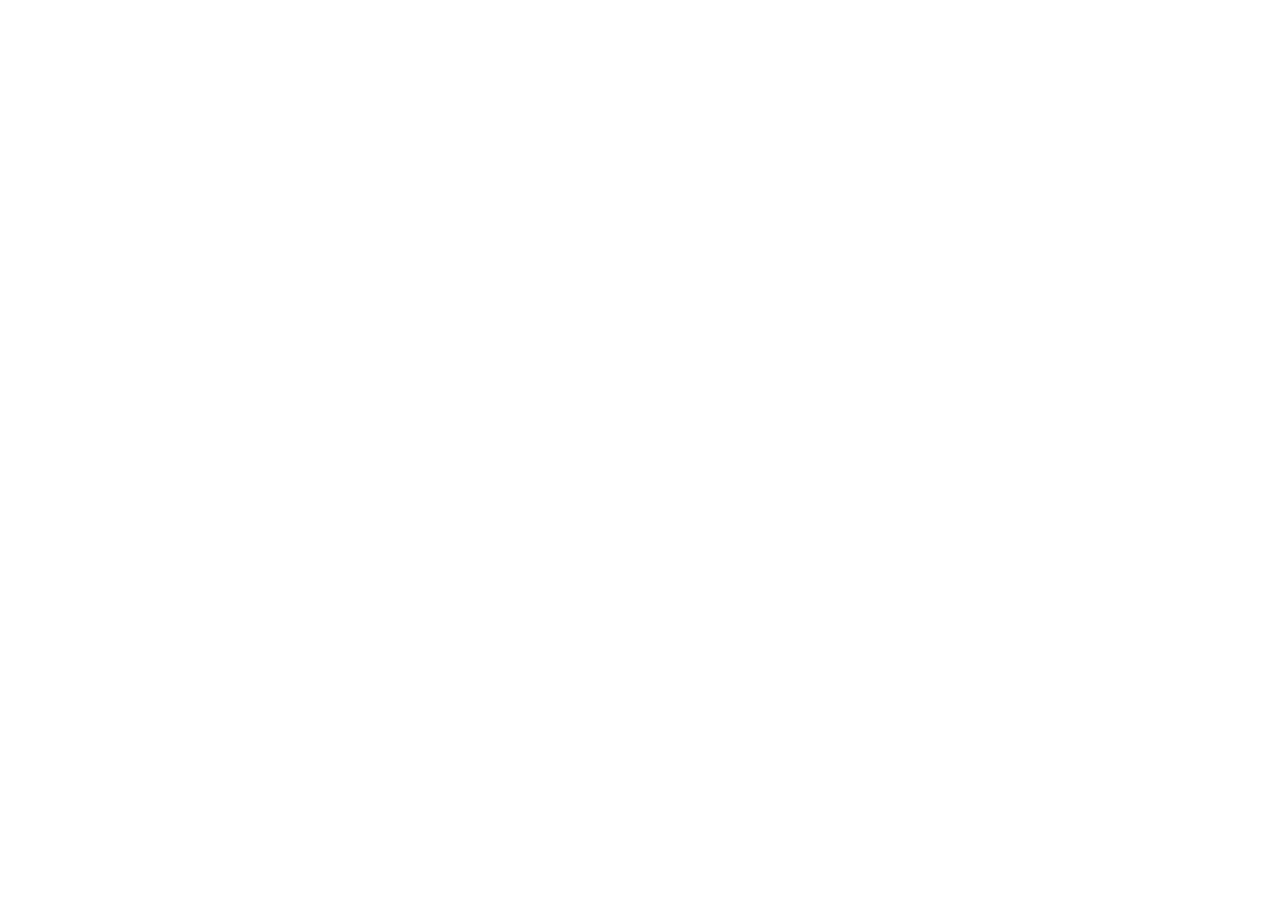
==== index.html @ 06b90b5b "adding game and chatbot" ====
<!DOCTYPE html>
<html lang="en">
<head>
  <meta charset="UTF-8">
  <meta name="viewport" content="width=device-width, initial-scale=1.0">
  <title>Home - EXOPLANETS</title>
  
  <link href="https://fonts.googleapis.com/css2?family=Poppins:wght@300;400;600&display=swap" rel="stylesheet">
  <link rel="stylesheet" href="style.css">
</head>
<body>

  <video id="background-video" autoplay loop muted poster="poster-home.jpg">
    <source src="index.mp4" type="video/mp4"> 
    Your browser does not support the video tag.
  </video>

  <div id="typing-text"></div>

  <div id="exoplanets-overlay">EXOPLANETS</div>

  <button id="hamburger-button">
    <div></div>
    <div></div>
    <div></div>
  </button>

  <div id="nav-pane">
    <a href="page1.html">AR</a>
    <a href="page2.html">Visualize with ML</a>
    <div class="dropdown">
      <a href="gamesquiz.html">Games/Quiz</a>
      <div class="dropdown-content">
        <a href="Game.html">Games</a>
        <a href="quiz.html">Quiz</a>
      </div>
    </div>
  </div>

  <div class="button-container" id="button-container">
    <a href="page1.html" class="transparent-button">AR</a>
    <a href="page2.html" class="transparent-button">Visualize with ML</a>
    <a href="gamesquiz.html" class="transparent-button">Games/Quiz</a>
  </div>

  <div id="chatbot-container"></div>

  <script src="script.js"></script>

  <script>
    window.embeddedChatbotConfig = {
    chatbotId: "D81R3zhwKeKAFgAgO9eEK",
    domain: "www.chatbase.co"
    }
    </script>
    <script
    src="https://www.chatbase.co/embed.min.js"
    chatbotId="D81R3zhwKeKAFgAgO9eEK"
    domain="www.chatbase.co"
    defer>
    </script>

</body>
</html>
---- style.css ----
body, html {
  margin: 0;
  padding: 0;
  height: 100%;
  overflow: hidden;
  font-family: Arial, sans-serif;
}

#background-video {
  position: absolute;
  top: 0;
  left: 0;
  width: 100%;
  height: 100%;
  object-fit: cover;
  z-index: -1; 
}

#typing-text {
  position: absolute;
  top: 50%; 
  left: 50%; 
  transform: translate(-50%, -50%); 
  font-size: 36px; 
  color: white;
  text-align: center; 
  white-space: nowrap; 
  overflow: hidden; 
  border-right: 3px solid white; 
  font-family: 'Poppins', sans-serif; 
}

#exoplanets-overlay {
  position: absolute;
  top: 50%; 
  left: 50%; 
  transform: translate(-50%, -50%); 
  font-size: 128px; 
  color: rgba(255, 255, 255, 0.15); 
  text-align: center; 
  font-family: 'Poppins', sans-serif; 
  pointer-events: none; 
}

.button-container {
  position: absolute;
  top: 20px; 
  left: 50%; 
  transform: translateX(-50%); 
  display: flex; 
  gap: 20px; 
  z-index: 1; 
  opacity: 0; 
  visibility: hidden; 
  transition: opacity 0.3s ease, visibility 0.3s; 
}

.transparent-button {
  position: relative;
  padding: 10px 20px;
  font-size: 18px;
  color: white;
  text-decoration: none; 
  overflow: hidden;
}

.transparent-button:before {
  content: '';
  position: absolute;
  left: 50%;
  bottom: 0;
  width: 100%;
  height: 2px;
  background: white;
  transform: translateX(-50%) scaleX(0);
  transition: transform 0.3s ease;
}

.transparent-button:hover:before {
  transform: translateX(-50%) scaleX(1);
}


#hamburger-button {
  position: absolute;
  top: 20px; 
  left: 20px; 
  width: 30px;
  height: 30px;
  background: none;
  border: none;
  cursor: pointer;
  z-index: 2; 
  display: flex;
  flex-direction: column;
  justify-content: space-around;
  align-items: center;
}

#hamburger-button div {
  width: 100%;
  height: 4px;
  background: white;
  transition: all 0.3s ease;
}


#nav-pane {
  position: fixed;
  top: 0;
  left: -100%;
  width: 250px;
  height: 100%;
  background-color: #000000;
  color: white;
  padding: 20px;
  box-shadow: 2px 0 5px rgba(0, 0, 0, 0.5);
  transition: left 0.9s ease;
  z-index: 3;
}

#nav-pane a {
  display: block;
  color: white;
  text-decoration: none;
  padding: 10px 0;
  position: relative;
}

#nav-pane a:before {
  content: '';
  position: absolute;
  left: 50%;
  bottom: 0;
  width: 100%;
  height: 2px;
  background: white;
  transform: translateX(-50%) scaleX(0);
  transition: transform 0.3s ease;
}

#nav-pane a:hover:before {
  transform: translateX(-50%) scaleX(1);
}


.dropdown {
  position: relative;
}

.dropdown-content {
  display: none;
  position: absolute;
  background-color: #000;
  min-width: 200px;
  z-index: 1;
}

.dropdown-content a {
  padding: 10px;
  text-decoration: none;
  color: white;
  display: block;
}

.dropdown-content a:hover {
  background-color: #444;
}

.dropdown:hover .dropdown-content {
  display: block;
}


#chatbot-container {
  position: fixed;
  bottom: 20px;
  right: 20px;
  width: 350px;
  height: 500px;
  z-index: 1000; 
}
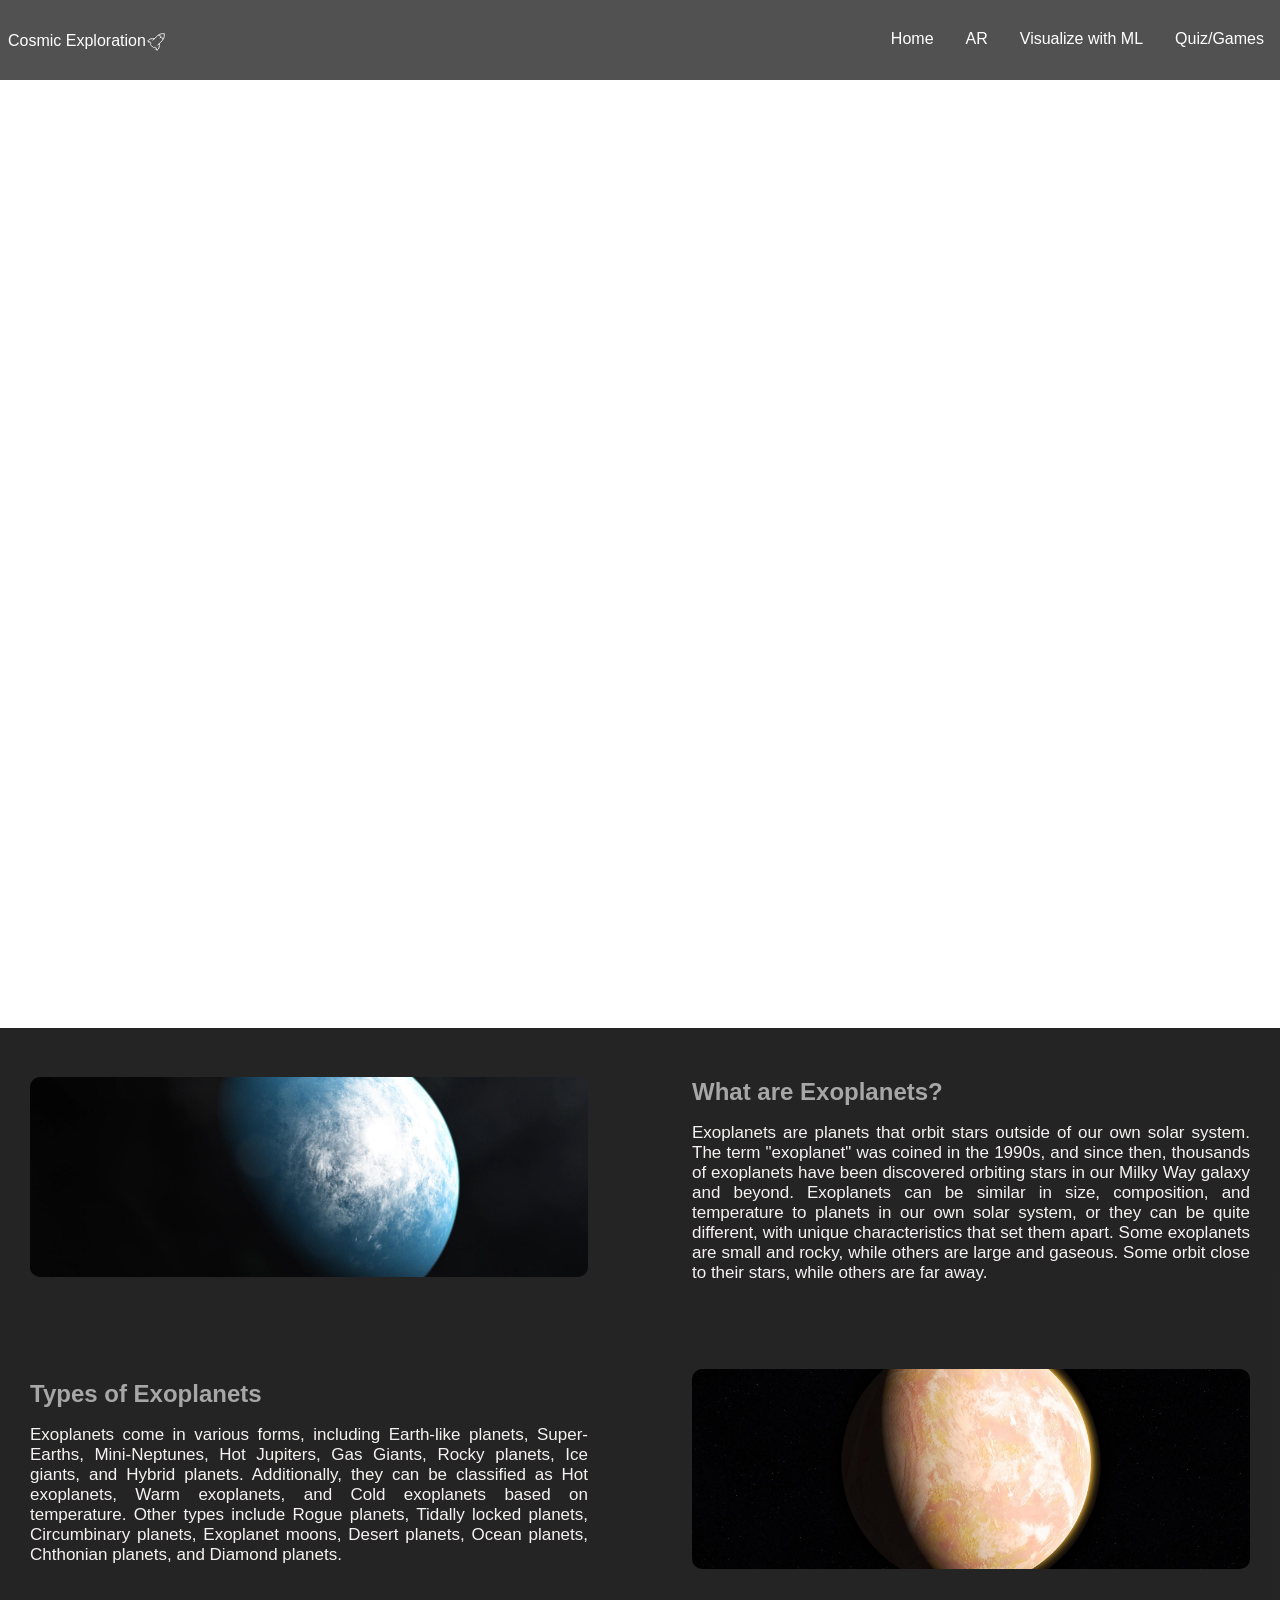
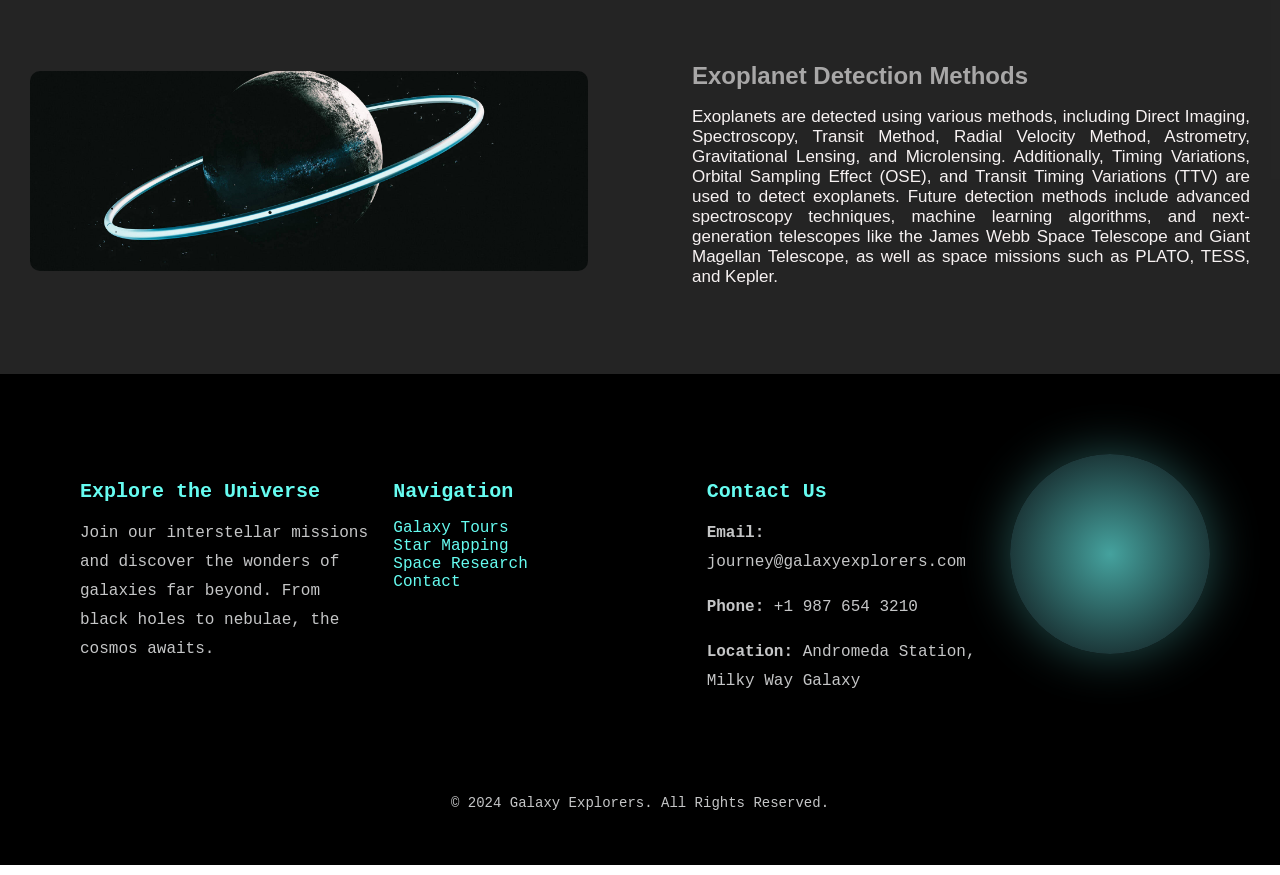
==== commit c95605b9: "changes in the landing page" ====
--- a/index.html
+++ b/index.html
@@ -1,68 +1,135 @@
 <!DOCTYPE html>
 <html lang="en">
 <head>
-  <meta charset="UTF-8">
-  <meta name="viewport" content="width=device-width, initial-scale=1.0">
-  <title>Home - EXOPLANETS</title>
-  
-  <link href="https://fonts.googleapis.com/css2?family=Poppins:wght@300;400;600&display=swap" rel="stylesheet">
-  <link rel="stylesheet" href="style.css">
+    <meta charset="UTF-8">
+    <meta name="viewport" content="width=device-width, initial-scale=1.0">
+    <title>Document</title>
+    
+    <link rel="stylesheet" href="style.css">
 </head>
 <body>
-
-  <video id="background-video" autoplay loop muted poster="poster-home.jpg">
-    <source src="index.mp4" type="video/mp4"> 
-    Your browser does not support the video tag.
-  </video>
-
-  <div id="typing-text"></div>
-
-  <div id="exoplanets-overlay">EXOPLANETS</div>
-
-  <button id="hamburger-button">
-    <div></div>
-    <div></div>
-    <div></div>
-  </button>
-
-  <div id="nav-pane">
-    <a href="page1.html">AR</a>
-    <a href="page2.html">Visualize with ML</a>
-    <div class="dropdown">
-      <a href="gamesquiz.html">Games/Quiz</a>
-      <div class="dropdown-content">
-        <a href="Game.html">Games</a>
-        <a href="quiz.html">Quiz</a>
+    <section class='sec-1'>
+        <video id="background-video" autoPlay loop muted poster="poster-home.jpg">
+          <source src="index.mp4"type="video/mp4" /> 
+          Your browser does not support the video tag.
+        </video>
+        <div id="typing-text"></div>
+        <div id="exoplanets-overlay">EXOPLANETS</div>
+        <div class="nav">
+          <button id="hamburger-button" >
+            <svg xmlns="http://www.w3.org/2000/svg" viewBox="0 0 24 24" width={20} height={20} color={"#ffffff"} fill={"none"} {...props}>
+                <path d="M4 5L20 5" stroke="currentColor" strokeWidth="2" strokeLinecap="round" strokeLinejoin="round" />
+                <path d="M4 12L20 12" stroke="currentColor" strokeWidth="2" strokeLinecap="round" strokeLinejoin="round" />
+                <path d="M4 19L20 19" stroke="currentColor" strokeWidth="2" strokeLinecap="round" strokeLinejoin="round" />
+              </svg>
+          </button>
+          <div class="nav-bar-1">
+            <a href="home.html">Cosmic Exploration
+                <svg xmlns="http://www.w3.org/2000/svg" viewBox="0 0 24 24" width={20} height={20} color={"#ffffff"} fill={"none"} {...props}>
+                    <path d="M8 10.1667L12.1232 6.04344C13.2481 4.91858 13.8105 4.35614 14.4312 3.90314C15.7047 2.9737 17.1818 2.36187 18.7395 2.11858C19.4988 2 20.2942 2 21.885 2C21.9681 2 22 2.03812 22 2.11504C22 3.70584 22 4.50125 21.8814 5.26046C21.6381 6.81818 21.0263 8.29527 20.0969 9.56878C19.6439 10.1895 19.0814 10.7519 17.9566 11.8768L13.8333 16" stroke="currentColor" strokeWidth="1.5" strokeLinecap="round" strokeLinejoin="round" />
+                    <path d="M10.341 8.09838C8.63808 8.09838 6.49778 7.73765 4.9043 8.39769C3.73671 8.88132 2.87754 10.0012 2 10.8787L5.30597 12.2955C6.18208 12.671 5.64651 13.7766 5.50147 14.5018C5.33985 15.3099 5.34886 15.3397 5.93158 15.9224L8.07758 18.0684C8.6603 18.6511 8.69008 18.6602 9.49816 18.4985C10.2234 18.3535 11.329 17.8179 11.7044 18.694L13.1213 22C13.9988 21.1225 15.1187 20.2633 15.6023 19.0957C16.2624 17.5022 15.9016 15.3619 15.9016 13.659" stroke="currentColor" strokeWidth="1.5" strokeLinejoin="round" />
+                    <path d="M12 20L11 21" stroke="currentColor" strokeWidth="1.5" strokeLinecap="round" strokeLinejoin="round" />
+                    <path d="M4 12L3 13" stroke="currentColor" strokeWidth="1.5" strokeLinecap="round" strokeLinejoin="round" />
+                    <path d="M15 4.07996C16.2 4.25996 17.46 4.73996 18.1614 5.45996C19.0576 6.25211 19.68 7.31996 19.92 8.99996" stroke="currentColor" strokeWidth="1.5" strokeLinecap="square" />
+                    <path d="M17.94 6.06006L16.5 7.50006" stroke="currentColor" strokeWidth="1.5" strokeLinecap="round" />
+                  </svg>
+            </a>
+          </div>
+          <div class="nav-bar-2">
+            <a href="gamesquiz.html">Quiz/Games</a>
+            <a href="">Visualize with ML</a>
+            <a href="ar.html">AR</a>
+            <a href="index.html" class="active">Home</a>
+          </div>
+        </div>
+  
+        <div id="nav-pane" >
+          <a href="index.html">Home</a>
+          <a href="ar.html">AR</a>
+          <a href="">Visualize with ML</a>
+          <a href="gamesquiz.html">Quiz/Games</a>
+        </div>
+        <script src="script.js"></script>
+        </section>
+    <section class='sec-2'>
+      <div class="exoplanet-info-container">
+        <div class="info-block">
+          <div class="image-container">
+            <img src="PIA23408~orig.jpg" alt="Exoplanet " />
+          </div>
+          <div class="info-text">
+            <h2>What are Exoplanets?</h2>
+            <p>Exoplanets are planets that orbit stars outside of our own solar system. The term "exoplanet" 
+            was coined in the 1990s, and since then, thousands of exoplanets have been discovered orbiting stars 
+            in our Milky Way galaxy and beyond. Exoplanets can be similar in size, composition, and temperature to 
+            planets in our own solar system, or they can be quite different, with unique characteristics that set them 
+            apart. Some exoplanets are small and rocky, while others are
+             large and gaseous. Some orbit close to their stars, while others are far away. </p>
+          </div>
+        </div>
+  
+        <div class="info-block reverse">
+          <div class="info-text">
+            <h2>Types of Exoplanets</h2>
+            <p>Exoplanets come in various forms, including Earth-like planets, Super-Earths, Mini-Neptunes, Hot Jupiters,
+             Gas Giants, Rocky planets, Ice giants, and Hybrid planets. Additionally, they can be classified as Hot exoplanets,
+              Warm exoplanets, and Cold exoplanets based on temperature. Other types include Rogue planets, Tidally locked planets, 
+              Circumbinary planets, Exoplanet moons, Desert planets, Ocean planets, Chthonian planets, and Diamond planets.</p>
+          </div>
+          <div class="image-container">
+            <img src="GSFC_20171208_Archive_e000132~large.jpg" alt="Exoplanet 2" />
+          </div>
+        </div>
+  
+        <div class="info-block">
+          <div class="image-container">
+            <img src="glowing-ring-planet-lgc8ydiwkxflalp4.jpg" alt="Exoplanet 3" />
+          </div>
+          <div class="info-text">
+            <h2>Exoplanet Detection Methods</h2>
+            <p>Exoplanets are detected using various methods, including Direct Imaging, Spectroscopy, Transit Method, Radial 
+            Velocity Method, Astrometry, Gravitational Lensing, and Microlensing. Additionally, Timing Variations, Orbital Sampling 
+            Effect (OSE), and Transit Timing Variations (TTV) are used to detect exoplanets. Future detection methods include advanced 
+            spectroscopy techniques, machine learning algorithms, and next-generation telescopes like the James Webb Space Telescope and
+               Giant Magellan Telescope, as well as space missions such as PLATO, TESS, and Kepler.</p>
+          </div>
+        </div>
       </div>
-    </div>
-  </div>
-
-  <div class="button-container" id="button-container">
-    <a href="page1.html" class="transparent-button">AR</a>
-    <a href="page2.html" class="transparent-button">Visualize with ML</a>
-    <a href="gamesquiz.html" class="transparent-button">Games/Quiz</a>
-  </div>
-
-  <div id="chatbot-container"></div>
-
-  <script src="script.js"></script>
-
-  <script>
-    window.embeddedChatbotConfig = {
-    chatbotId: "D81R3zhwKeKAFgAgO9eEK",
-    domain: "www.chatbase.co"
-    }
-    </script>
-    <script
-    src="https://www.chatbase.co/embed.min.js"
-    chatbotId="D81R3zhwKeKAFgAgO9eEK"
-    domain="www.chatbase.co"
-    defer>
-    </script>
-
+        </section>
+        <section class='sec-3'>
+        <footer>
+            <div class="footer-container">
+              <div class="footer-section">
+                <h2>Explore the Universe</h2>
+                <p>Join our interstellar missions and discover the wonders of galaxies far beyond. From black holes to nebulae, the cosmos awaits.</p>
+              </div>
+              <div class="footer-section">
+                <h2>Navigation</h2>
+                <ul>
+                  <li><a href="#">Galaxy Tours</a></li>
+                  <li><a href="#">Star Mapping</a></li>
+                  <li><a href="#">Space Research</a></li>
+                  <li><a href="#">Contact</a></li>
+                </ul>
+              </div>
+              <div class="footer-section">
+                <h2>Contact Us</h2>
+                <p><strong>Email:</strong> journey@galaxyexplorers.com</p>
+                <p><strong>Phone:</strong> +1 987 654 3210</p>
+                <p><strong>Location:</strong> Andromeda Station, Milky Way Galaxy</p>
+              </div>
+              <div class="floating-planet">
+            </div>
+            </div>
+            <div class="footer-bottom">
+              <p>© 2024 Galaxy Explorers. All Rights Reserved.</p>
+            </div>
+            
+          </footer>
+  
+        </section>
 </body>
 </html>
-
 
 
    
--- a/style.css
+++ b/style.css
@@ -1,19 +1,29 @@
-body, html {
+body,html{
   margin: 0;
   padding: 0;
-  height: 100%;
-  overflow: hidden;
   font-family: Arial, sans-serif;
-}
-
+  display: flex;
+  flex-direction: column;
+  background-color: #0e0e0e00;
+  z-index: -1;
+}
+
+::-webkit-scrollbar {display:none;}
+.sec-1{
+  position: relative;
+  min-height: 100vh;
+  margin:0;
+  padding: 0;
+}
 #background-video {
   position: absolute;
   top: 0;
   left: 0;
-  width: 100%;
-  height: 100%;
+  bottom: 0;
+  width: 100%;
+  min-height: 100vh;
   object-fit: cover;
-  z-index: -1; 
+  z-index: 0; 
 }
 
 #typing-text {
@@ -61,62 +71,115 @@
   font-size: 18px;
   color: white;
   text-decoration: none; 
-  overflow: hidden;
+  overflow: hidden; /* Prevent overflow of pseudo-element */
 }
 
 .transparent-button:before {
   content: '';
   position: absolute;
   left: 50%;
-  bottom: 0;
-  width: 100%;
-  height: 2px;
-  background: white;
-  transform: translateX(-50%) scaleX(0);
-  transition: transform 0.3s ease;
+  bottom: 0; /* Position at the bottom of the button */
+  width: 100%;
+  height: 2px; /* Thickness of the underline */
+  background: white; /* Color of the underline */
+  transform: translateX(-50%) scaleX(0); /* Start as scaled down */
+  transition: transform 0.3s ease; /* Smooth transition for the scale */
 }
 
 .transparent-button:hover:before {
-  transform: translateX(-50%) scaleX(1);
-}
-
-
-#hamburger-button {
-  position: absolute;
-  top: 20px; 
-  left: 20px; 
+  transform: translateX(-50%) scaleX(1); /* Expand the underline on hover */
+}
+
+/* Hamburger Button Styles */
+.nav #hamburger-button {
+  position: sticky;
+  float: right;
   width: 30px;
   height: 30px;
   background: none;
   border: none;
+  right: 10px;
+  padding: 2.5px;
   cursor: pointer;
-  z-index: 2; 
   display: flex;
-  flex-direction: column;
-  justify-content: space-around;
+}
+
+.nav #hamburger-button svg {
+  width: 100%;
+  height: 100%;
+  color: white;
+  transition: all 0.3s ease;
+}
+.nav {
+  text-decoration: none;
+  width: 100%;
   align-items: center;
-}
-
-#hamburger-button div {
-  width: 100%;
-  height: 4px;
-  background: white;
-  transition: all 0.3s ease;
-}
-
-
+  position: fixed;
+  background-color: rgba(0, 0, 0, 0.684) ;
+  overflow: hidden;
+  height: 5rem;
+  z-index: 10;
+}
+.nav-bar-1{
+  float: left;
+  margin-right: 1rem;
+  display: flex;
+  position: sticky;
+  align-items: center;
+}
+.nav .nav-bar-1 a svg{
+  position:sticky;
+  float: right;
+  color: white;
+  font-weight: 200;
+  border: none;
+  width: auto;
+  height: 20px;
+  left: 0;
+  fill: none;
+}
+.nav .nav-bar-1 a{
+  top: 1rem;
+  float: left;
+  position: relative;
+  text-decoration: none;
+  text-align: center;
+  color: white;
+  font-family: 'Poppins',sans-serif;
+
+}
+.nav .nav-bar-2{
+  left: 0.5rem;
+  top: 1rem;
+  display: flex;
+  align-items: center;
+  text-align: right;
+  margin-left: 1rem;
+  left:80%;
+  float: right;
+}
+.nav .nav-bar-2 a{
+  top: 1rem;
+  float:right;
+  color: white;
+  padding: 14px 16px;
+  position: relative;
+  text-decoration: none;
+  font-family: 'Poppins',sans-serif;
+}
+/* Navigation Pane Styles */
 #nav-pane {
   position: fixed;
   top: 0;
-  left: -100%;
-  width: 250px;
-  height: 100%;
-  background-color: #000000;
+  right: -100%; /* Fully off-screen */
+  width: 25%;
+  height: auto;
+  background-color: #000000; /* Space black color */
   color: white;
   padding: 20px;
-  box-shadow: 2px 0 5px rgba(0, 0, 0, 0.5);
-  transition: left 0.9s ease;
-  z-index: 3;
+  box-shadow: -2px 0 5px rgba(0, 0, 0, 0.5);
+  transition: right 0.9s ease; /* Smooth transition */
+  z-index: 11;
 }
 
 #nav-pane a {
@@ -124,60 +187,299 @@
   color: white;
   text-decoration: none;
   padding: 10px 0;
-  position: relative;
+  position: relative; /* Required for the pseudo-element */
 }
 
 #nav-pane a:before {
   content: '';
   position: absolute;
   left: 50%;
-  bottom: 0;
-  width: 100%;
-  height: 2px;
-  background: white;
-  transform: translateX(-50%) scaleX(0);
-  transition: transform 0.3s ease;
+  bottom: 0; /* Position at the bottom of the button */
+  width: 100%;
+  height: 2px; /* Thickness of the underline */
+  background: white; /* Color of the underline */
+  transform: translateX(-50%) scaleX(0); /* Start as scaled down */
+  transition: transform 0.3s ease; /* Smooth transition for the scale */
 }
 
 #nav-pane a:hover:before {
-  transform: translateX(-50%) scaleX(1);
-}
-
-
+  transform: translateX(-50%); /* Expand the underline on hover */
+}
+
+/* Dropdown Styles */
 .dropdown {
-  position: relative;
+  position: relative; 
 }
 
 .dropdown-content {
   display: none;
-  position: absolute;
-  background-color: #000;
-  min-width: 200px;
-  z-index: 1;
+  position: absolute; 
+  background-color: #000; 
+  min-width: 200px; 
+  z-index: 1; 
 }
 
 .dropdown-content a {
   padding: 10px;
-  text-decoration: none;
-  color: white;
-  display: block;
+  text-decoration: none; 
+  color: white; 
+  display: block; 
 }
 
 .dropdown-content a:hover {
-  background-color: #444;
+  background-color: #444; 
 }
 
 .dropdown:hover .dropdown-content {
-  display: block;
-}
-
-
-#chatbot-container {
-  position: fixed;
-  bottom: 20px;
-  right: 20px;
-  width: 350px;
-  height: 500px;
-  z-index: 1000; 
-}
-
+  display: block; 
+}
+
+
+.sec-2{
+width: 100%;
+max-height: 100%;
+margin:0;
+  padding: 0;
+  margin-top: 10%;
+top: 10%;
+background-color: #0e0e0ee7;
+position: relative;
+}
+
+.exoplanet-info-container {
+  padding: 20px;
+  max-width: 100%;
+  height: auto;
+}
+
+.info-block {
+  display: flex;
+  justify-content: space-between;
+  align-items: center;
+  margin-bottom: 40px;
+}
+
+.image-container {
+  width: 45%;
+  margin: 10px;
+}
+
+.image-container img {
+  width: 100%;
+  height: 200px;
+  object-fit: cover;
+  border-radius: 10px;
+}
+
+
+.info-text {
+  width: 45%;
+  margin: 10px;
+}
+
+.info-text h2 {
+  font-size: 24px;
+  margin-bottom: 10px;
+  color: #a8a7a7;
+}
+
+.info-text p {
+  font-size: 17px;
+  text-align: justify;
+  color: #f7f2f2;
+}
+
+.reverse {
+  flex-direction: row;
+}
+.sec-3{
+  margin: 0;
+  padding: 0;
+  width: 100%;
+  top: 0;
+  max-height: 100vh;
+  background-color: rgb(0, 0, 0);
+  position: relative;
+  z-index: -2;
+}
+
+footer {
+z-index: 0;
+font-family: 'Courier New', Courier, monospace;
+padding: 50px 50px;
+top: 10px;
+bottom: 0;
+max-height: 100%;
+color: #c5c6c7;
+background-color: rgba(0, 0, 0, 0);
+position: relative;
+overflow: hidden;
+}
+
+.footer-container {
+display: flex;
+justify-content: space-between;
+padding: 20px;
+flex-wrap: wrap;
+}
+
+.footer-section {
+flex: 1;
+min-width: 250px;
+margin: 10px;
+}
+
+.footer-section h2 {
+color: #66fcf1;
+margin-bottom: 15px;
+font-size: 20px;
+}
+
+.footer-section p {
+line-height: 1.8;
+font-size: 16px;
+}
+
+.footer-section ul {
+list-style-type: none;
+padding: 0;
+}
+
+.footer-section ul li a {
+text-decoration: none;
+color: #66fcf1;
+font-size: 16px;
+transition: color 0.3s ease-in-out;
+}
+
+.footer-section ul li a:hover {
+color: #45a29e;
+text-decoration: underline;
+}
+
+.footer-bottom {
+text-align: center;
+margin-top: 30px;
+padding-top: 10px;
+border-top: 1px;
+color: #c5c6c7;
+font-size: 14px;
+}
+
+.floating-planet {
+position: absolute;
+width: 200px;
+height: 200px;
+background: radial-gradient(circle, #45a29e, #0b0c10);
+border-radius: 50%;
+box-shadow:  0 0 50px rgba(69, 162, 158, 0.5);
+
+animation: movePlanet 15s linear infinite, orbit 30s infinite linear;
+overflow: hidden;
+position: relative;
+z-index: -1;
+}
+
+
+@keyframes orbit {
+0% {
+    transform: translateX(-100vh) ;
+}
+50% {
+    transform: translateX(100vh);
+}
+100% {
+    transform: translateX(-100vh);
+}
+}
+
+@media (max-width: 768px) {
+  .nav #hamburger-button {
+    float: right;
+    display: flex;
+    top: 1.5rem;
+    position: relative;
+    align-items: center;
+  }
+  .nav{
+    text-align: center;
+    background-color: rgba(10, 9, 9, 0.55) ;
+    overflow: hidden;
+    height: 5rem;
+  }
+  .nav .nav-bar-2 {
+    top: 1.5rem;
+    display: none;
+  }
+  .nav .nav-bar-1{
+    top: 1rem;
+    left: 1rem;
+  }
+  #nav-pane {
+    display: block;
+  }
+  #typing-text {
+    font-size: 1.4rem;
+    top: 50%;
+    width: 90%;
+    border: none;
+    background:none;
+}
+#exoplanets-overlay {
+  position: absolute;
+  top: 50%; 
+  left: 50%; 
+  transform: translate(-50%, -50%); 
+  font-size: 4rem; 
+  color: rgba(255, 255, 255, 0.15); 
+  text-align: center; 
+  font-family: 'Poppins', sans-serif; 
+  pointer-events: none; 
+} 
+.info-block{
+  flex-direction: column;
+}
+.info-text {
+  width: 100%;
+  margin: 10px;
+}
+
+.info-text h2 {
+  font-size: 24px;
+  margin-bottom: 10px;
+  max-width: 100%;
+  color: #a8a7a7;
+}
+
+.info-text p {
+  font-size: 17px;
+  text-align: justify;
+  color: #7d7d7d;
+}
+.image-container {
+  width: 100%;
+  margin: 10px;
+}
+
+.reverse{
+  flex-direction: column-reverse;
+}
+}
+
+@media (min-width: 769px) {
+  .nav #hamburger-button{
+    display: none;
+  }
+  #nav-pane {
+    display: none;
+  }
+  .nav .nav-bar-1{
+    left: 0.5rem;
+    top:1rem;
+  }
+
+  .nav .nav-bar-2 {
+    top:1rem;
+    display:block;
+  }
+}
